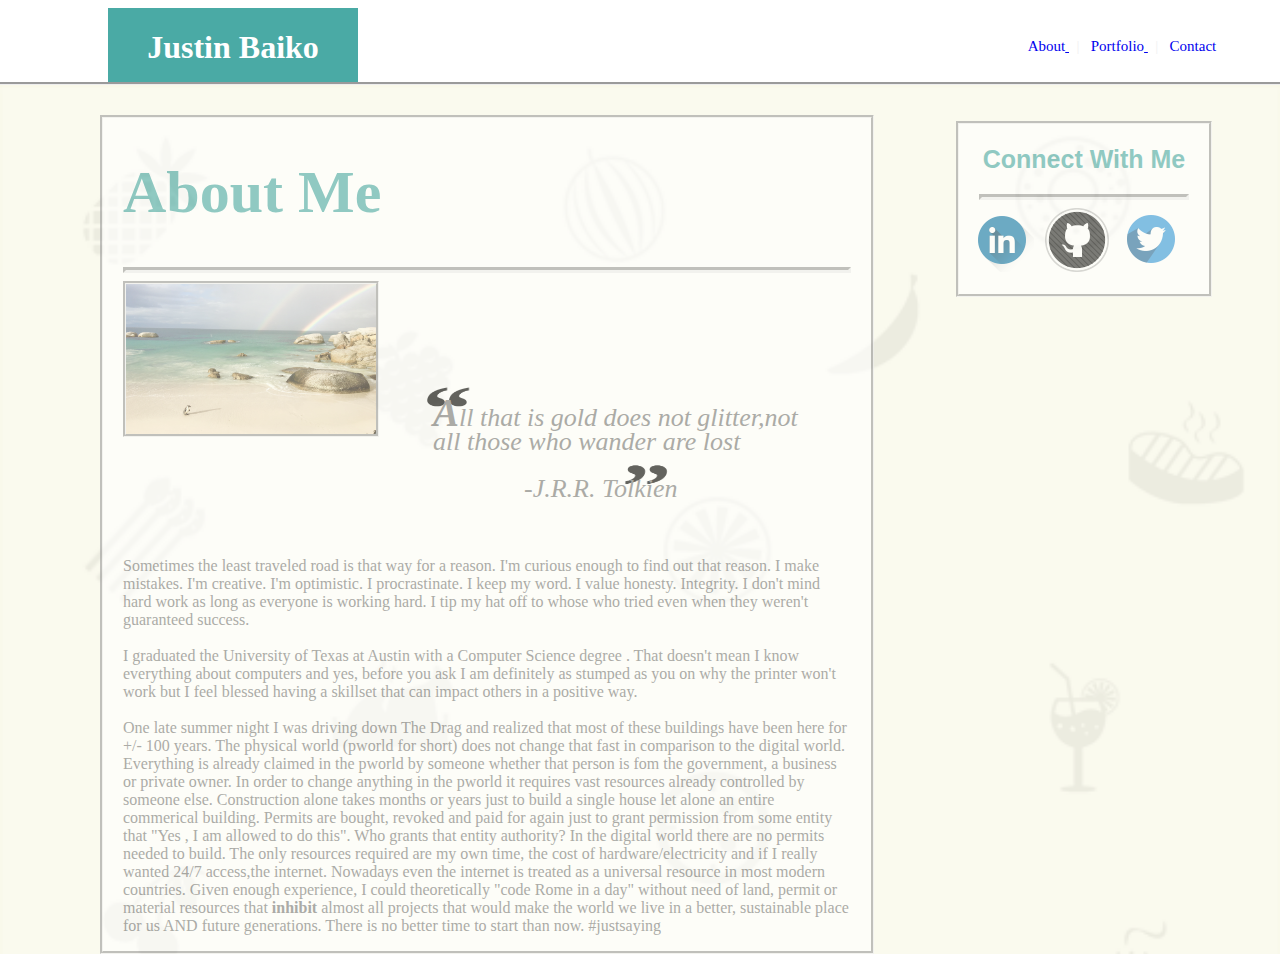
==== index.html @ 516f682b "updated div" ====
<!DOCTYPE html>
<html>
<head>
	<title>Justin Baiko's Portfolio</title>
	<link rel="stylesheet" href="http://www.w3schools.com/lib/w3.css">
	<style>
        
		.header{
			float: left;
			background-color: #4aaaa5;
			color: #ffffff;
			font-family: 'Georgia', Times, Times New Roman, serif;
			width: 250px;
			position: relative;
			text-align: center;
			left: 100px;
			overflow: auto;
		}
        
		div.nav{
			float: right;
			background-color: #ffffff;
			color: #cccccc;
			font-family: 'Georgia', Times, Times New Roman, serif;
			position: static;
			text-align: center;
			font-size: 15px;
			width: 300px;
			margin-top: 30px;
			overflow: auto;
		}
        
        .nav:hover{
            background-color: #4aaaa5;
            color: white;
        }
        
		div.bg {
			position: absolute;
			margin-top: 74px;
			left: 0px;
			width: auto;
			height: auto;
			background-image: url("/assets/images/restaurant_icons.png");
    		border-top-style: groove; 
    		-webkit-background-size: cover;
    		-moz-background-size: cover;
    		-o-background-size: cover;
    		background-size: cover;
		}
        
		.bg-section {
			background-color: white;
			border: groove;
			width: 60%;
			height: auto;
			margin-top: 30px;
            margin-left: 100px;
            opacity: 0.6;
            
		}
        
        .dark-text {
            margin-left: 20px;
            font-size: 60px;
            color: #4aaaa5;
            opacity: 1;
        }
        
        .fixed-line {
            margin-left: 20px;
            margin-right: 20px;
            margin-top: 1px;
            border: inset;
            color: gainsboro;
        }
        
        .penguin {
            height: 150px;
            width: 250px;
            margin-left: 20px;
            float: left;
            border: groove;
            margin-right: 20px;
        }
        
        .aside {
            background-color: white;
            border: groove;
            float: left;
            opacity: 0.6;
            width: 250px;
            height: 170px;
            margin-top: 33px;
            margin-left: 75%;
            
        }
        
        .aside-title {
            font-family: 'Arial', 'Helvetica Neue', Helvetica, sans-serif;
            font-size:25px;
            text-align: center;
            color: #4aaaa5;
        }
        
        .aside-pic {
            margin-left: 11px;
            float:left;
        }
        
        .pquote {
			float: left;
			width: 400px;
			background: url(/assets/images/quote.png) top left no-repeat;
            background-size: 270px 120px; 
            background-position: 18px 40px;
			color: #777777;
			font-size: 26px;
			line-height: 0.9;
			font-style: italic;
			padding: 30px;
            margin-top: 50px;
            
		}
        
        
		blockquote {
			margin: 4px;
		}
        
		.pquote p:first-letter {
			font-size: 39px;
			font-weight: bold;
		}
    
	</style>
    
</head>


<body>
    
    
    <!--Top Menu Bar -->
	<section>
        
        <header>
            <div class="header">
                <h1>Justin Baiko</h1>
            </div>

            
            <!-- Right part of top menu bar. Need to fix the span spacing -->
            <div class="nav">
                <a href="index.html">
                    <div style="display:inline-block">About</div>
                </a>
                <span style="color:#f1f1f1">&nbsp;&nbsp;|&nbsp;&nbsp;</span>
                <a href="portfolio.html">
                <div style="display:inline-block">Portfolio</div>
                </a>
                <span style="color:#f1f1f1">&nbsp;&nbsp;|&nbsp;&nbsp;</span>
                <a href="contact.html">
                    <div style="display:inline-block">Contact</div>
                </a>
            </div>
        </header>
        
	</section>
	
    
    <!-- Background -->
    <section>
        <div class="bg">
            <!-- Background Left Section -->
            <div class="bg-section">
                
                <h1 class="dark-text">
                    About Me
                </h1>
                
                
                <hr class="fixed-line">
                
                <img class="penguin" src="assets/images/penguin.jpg" alt="penguin">
                
                    <article>
                        
                        <aside class="pquote">
			                 <blockquote>
				            <p>
                                All that is gold does not glitter,not all those who wander are lost <br><br>&nbsp;&nbsp;&nbsp;&nbsp;&nbsp;&nbsp;&nbsp;&nbsp;&nbsp;&nbsp;&nbsp;&nbsp;&nbsp;&nbsp;-J.R.R. Tolkien
                            </p>
                                
			                 </blockquote>
		                  </aside>
                        
                        <p style="margin-left: 20px; margin-right: 20px; color:#777777;">Sometimes the least traveled road is that way for a reason. I'm curious enough to find out that reason. I make mistakes. I'm creative. I'm optimistic. I procrastinate. I keep my word. I value honesty. Integrity. I don't mind hard work as long as everyone is working hard.  I tip my hat off to whose who tried even when they weren't guaranteed success. <br><br>I graduated the University of Texas at Austin with a Computer Science degree . That doesn't mean I know everything about computers and yes, before you ask I am definitely as stumped as you on why the printer won't work but I feel blessed having a skillset that can impact others in a positive way. <br><br> One late summer night I was driving down The Drag and realized that most of these buildings have been here for +/- 100 years. The physical world (pworld for short) does not change that fast in comparison to the digital world. Everything is already claimed in the pworld by someone whether that person is fom the government, a business or private owner. In order to change anything in the pworld it requires vast resources already controlled by someone else. Construction alone takes months or years just to build a single house let alone an entire commerical building. Permits are bought, revoked and paid for again just to grant permission from some entity that "Yes , I am allowed to do this". Who grants that entity authority? In the digital world there are no permits needed to build. The only resources required are my own time, the cost of hardware/electricity and if I really wanted 24/7 access,the internet. Nowadays even the internet is treated as a universal resource in most modern countries. Given enough experience, I could theoretically "code Rome in a day" without need of land, permit or material resources that <strong>inhibit</strong> almost all projects that would make the world we live in a better, sustainable place for us AND future generations. There is no better time to start than now. #justsaying </p>
        
        
                    </article>
                
                
            </div>
            
            
        </div>
    </section>
    
    <!-- Connect With Me -->
    <section>
            <div class="aside">
                
                <h2 class="aside-title">
                    Connect With Me
                </h2>
                
                <hr class="fixed-line">
                
                <a href="https://www.linkedin.com/in/justin-baiko-33a14a1b?trk=nav_responsive_tab_profile">
                    <img class="aside-pic" src="assets/images/linkedin.png" alt="linkedin">
                </a>
                <a href="https://www.github.com/yaboybakes">
                    <img class="aside-pic" style="margin-right:8px" src="assets/images/github.png" alt="github">
                </a>
                <a href="https://www.twitter.com/higherconcious">
                    <img style="margin-top: 7px; margin-left: 10px" class="aside-pic" src="assets/images/twitter.png" alt="twitter">
                </a>
                
                
            </div>
    </section>
    
    
        
    
    
	
		
			
    

		
	
	

</body>
</html>
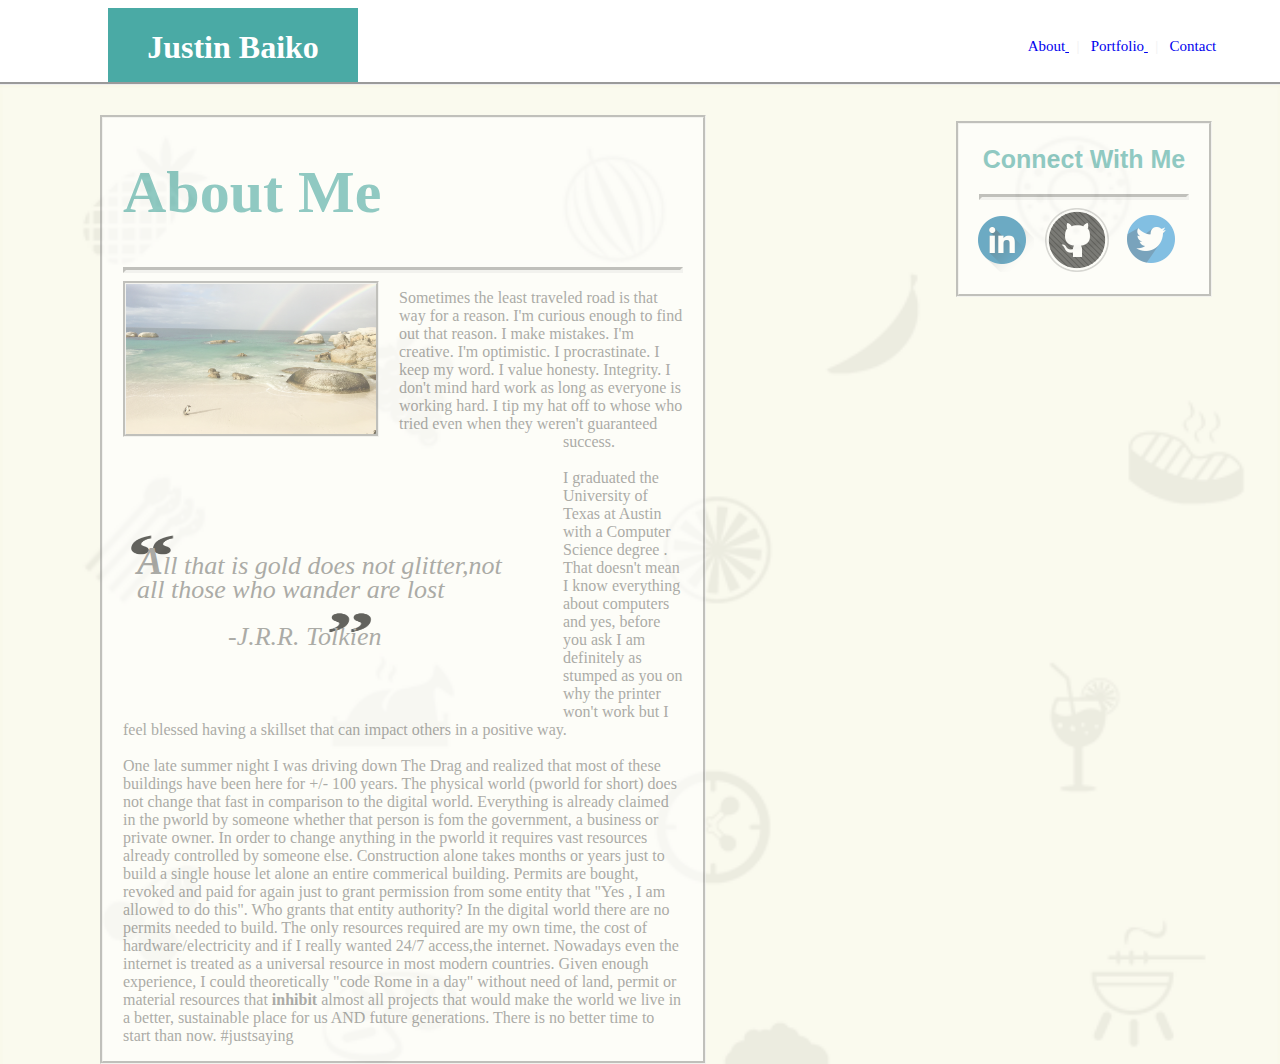
==== commit dae428f5: "homepage done" ====
--- a/index.html
+++ b/index.html
@@ -39,7 +39,7 @@
 			position: absolute;
 			margin-top: 74px;
 			left: 0px;
-			width: auto;
+			width: 100%;
 			height: auto;
 			background-image: url("/assets/images/restaurant_icons.png");
     		border-top-style: groove; 
@@ -52,7 +52,7 @@
 		.bg-section {
 			background-color: white;
 			border: groove;
-			width: 60%;
+			width: 600px;
 			height: auto;
 			margin-top: 30px;
             margin-left: 100px;
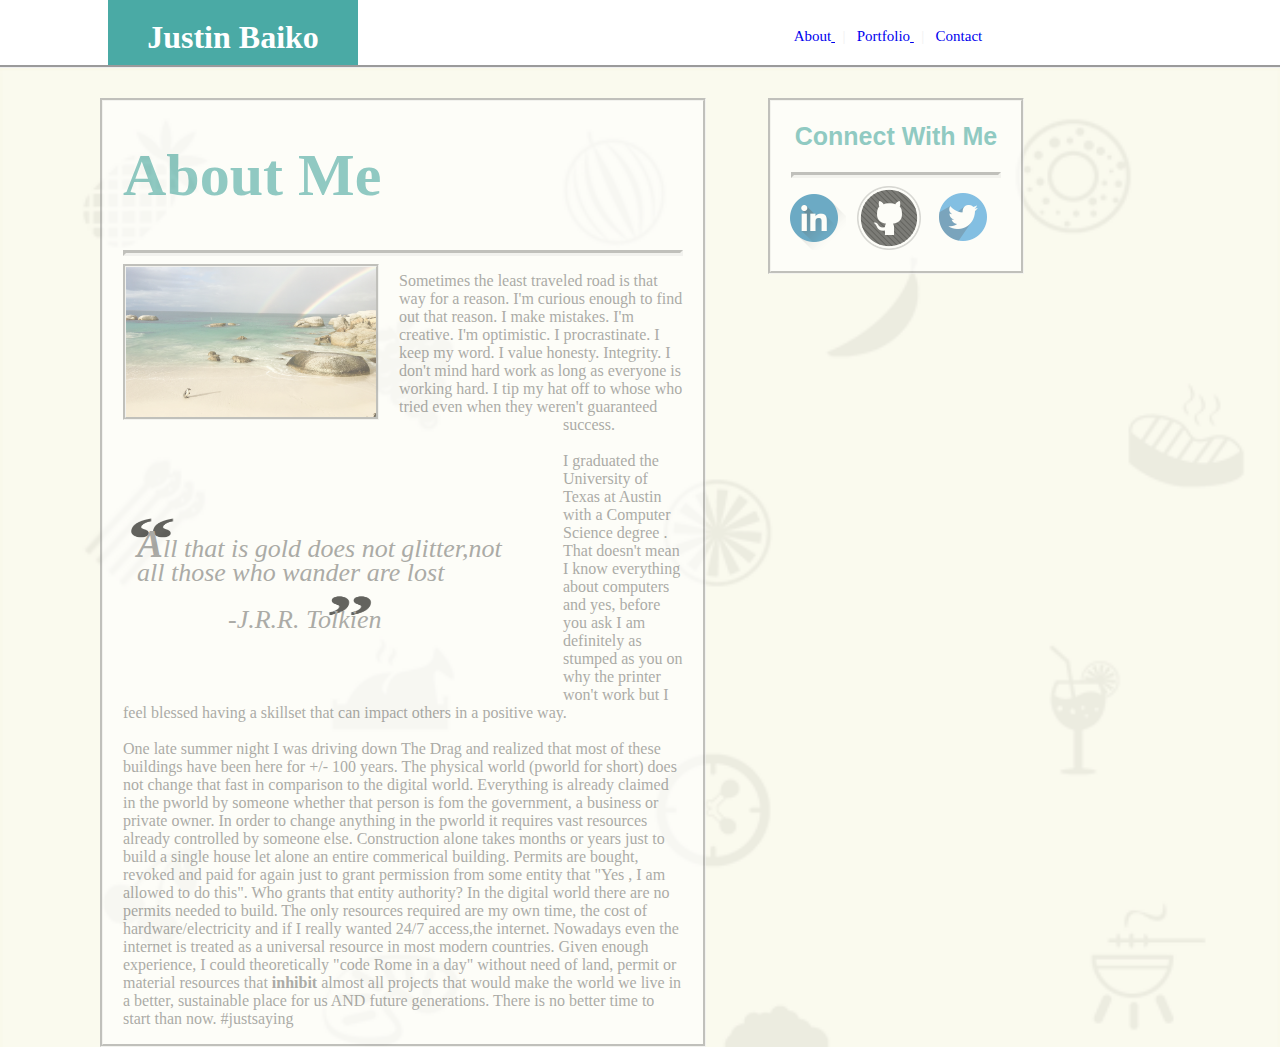
==== commit b53516fe: "updated" ====
--- a/index.html
+++ b/index.html
@@ -1,146 +1,16 @@
 <!DOCTYPE html>
 <html>
 <head>
+    
+    
 	<title>Justin Baiko's Portfolio</title>
-	<link rel="stylesheet" href="http://www.w3schools.com/lib/w3.css">
-	<style>
-        
-		.header{
-			float: left;
-			background-color: #4aaaa5;
-			color: #ffffff;
-			font-family: 'Georgia', Times, Times New Roman, serif;
-			width: 250px;
-			position: relative;
-			text-align: center;
-			left: 100px;
-			overflow: auto;
-		}
-        
-		div.nav{
-			float: right;
-			background-color: #ffffff;
-			color: #cccccc;
-			font-family: 'Georgia', Times, Times New Roman, serif;
-			position: static;
-			text-align: center;
-			font-size: 15px;
-			width: 300px;
-			margin-top: 30px;
-			overflow: auto;
-		}
-        
-        .nav:hover{
-            background-color: #4aaaa5;
-            color: white;
-        }
-        
-		div.bg {
-			position: absolute;
-			margin-top: 74px;
-			left: 0px;
-			width: 100%;
-			height: auto;
-			background-image: url("/assets/images/restaurant_icons.png");
-    		border-top-style: groove; 
-    		-webkit-background-size: cover;
-    		-moz-background-size: cover;
-    		-o-background-size: cover;
-    		background-size: cover;
-		}
-        
-		.bg-section {
-			background-color: white;
-			border: groove;
-			width: 600px;
-			height: auto;
-			margin-top: 30px;
-            margin-left: 100px;
-            opacity: 0.6;
-            
-		}
-        
-        .dark-text {
-            margin-left: 20px;
-            font-size: 60px;
-            color: #4aaaa5;
-            opacity: 1;
-        }
-        
-        .fixed-line {
-            margin-left: 20px;
-            margin-right: 20px;
-            margin-top: 1px;
-            border: inset;
-            color: gainsboro;
-        }
-        
-        .penguin {
-            height: 150px;
-            width: 250px;
-            margin-left: 20px;
-            float: left;
-            border: groove;
-            margin-right: 20px;
-        }
-        
-        .aside {
-            background-color: white;
-            border: groove;
-            float: left;
-            opacity: 0.6;
-            width: 250px;
-            height: 170px;
-            margin-top: 33px;
-            margin-left: 75%;
-            
-        }
-        
-        .aside-title {
-            font-family: 'Arial', 'Helvetica Neue', Helvetica, sans-serif;
-            font-size:25px;
-            text-align: center;
-            color: #4aaaa5;
-        }
-        
-        .aside-pic {
-            margin-left: 11px;
-            float:left;
-        }
-        
-        .pquote {
-			float: left;
-			width: 400px;
-			background: url(/assets/images/quote.png) top left no-repeat;
-            background-size: 270px 120px; 
-            background-position: 18px 40px;
-			color: #777777;
-			font-size: 26px;
-			line-height: 0.9;
-			font-style: italic;
-			padding: 30px;
-            margin-top: 50px;
-            
-		}
-        
-        
-		blockquote {
-			margin: 4px;
-		}
-        
-		.pquote p:first-letter {
-			font-size: 39px;
-			font-weight: bold;
-		}
-    
-	</style>
-    
+	<link rel="stylesheet" href="assets/css/style.css">
 </head>
-
+ 
 
 <body>
     
-    
+    <div>
     <!--Top Menu Bar -->
 	<section>
         
@@ -150,18 +20,18 @@
             </div>
 
             
-            <!-- Right part of top menu bar. Need to fix the span spacing -->
+            <!-- Navigation bar.-->
             <div class="nav">
                 <a href="index.html">
-                    <div style="display:inline-block">About</div>
+                    <div title="About" style="display:inline-block">About</div>
                 </a>
                 <span style="color:#f1f1f1">&nbsp;&nbsp;|&nbsp;&nbsp;</span>
                 <a href="portfolio.html">
-                <div style="display:inline-block">Portfolio</div>
+                <div title="Portfolio" style="display:inline-block">Portfolio</div>
                 </a>
                 <span style="color:#f1f1f1">&nbsp;&nbsp;|&nbsp;&nbsp;</span>
                 <a href="contact.html">
-                    <div style="display:inline-block">Contact</div>
+                    <div title="Contact" style="display:inline-block">Contact</div>
                 </a>
             </div>
         </header>
@@ -182,7 +52,9 @@
                 
                 <hr class="fixed-line">
                 
-                <img class="penguin" src="assets/images/penguin.jpg" alt="penguin">
+                <a href="assets/images/penguin.jpg">
+                    <img title="penguin at the beach" class="penguin" src="assets/images/penguin.jpg" alt="penguin">
+                </a>
                 
                     <article>
                         
@@ -218,18 +90,19 @@
                 <hr class="fixed-line">
                 
                 <a href="https://www.linkedin.com/in/justin-baiko-33a14a1b?trk=nav_responsive_tab_profile">
-                    <img class="aside-pic" src="assets/images/linkedin.png" alt="linkedin">
+                    <img title="linkedin" class="aside-pic" src="assets/images/linkedin.png" alt="linkedin">
                 </a>
                 <a href="https://www.github.com/yaboybakes">
-                    <img class="aside-pic" style="margin-right:8px" src="assets/images/github.png" alt="github">
+                    <img title="github" class="aside-pic" style="margin-right:8px" src="assets/images/github.png" alt="github">
                 </a>
                 <a href="https://www.twitter.com/higherconcious">
-                    <img style="margin-top: 7px; margin-left: 10px" class="aside-pic" src="assets/images/twitter.png" alt="twitter">
+                    <img title="twitter" style="margin-top: 7px; margin-left: 10px" class="aside-pic" src="assets/images/twitter.png" alt="twitter">
                 </a>
                 
                 
             </div>
     </section>
+    </div>
     
     
         
--- a/assets/css/style.css
+++ b/assets/css/style.css
@@ -0,0 +1,131 @@
+.header{
+			float: left;
+			background-color: #4aaaa5;
+			color: #ffffff;
+			font-family: 'Georgia', Times, Times New Roman, serif;
+			width: 250px;
+			position: relative;
+			text-align: center;
+			left: 100px;
+            margin-top: -10px;
+            
+		}
+        
+		div.nav{
+			float: left;
+			background-color: #ffffff;
+			color: #cccccc;
+			font-family: 'Georgia', Times, Times New Roman, serif;
+			position: fixed;
+			text-align: center;
+			font-size: 15px;
+			width: 300px;
+			margin-top: 20px;
+            margin-left: 730px;
+            
+		}
+        
+        .nav:hover{
+            background-color: #4aaaa5;
+            color: white;
+        }
+        
+		div.bg {
+			position: absolute;
+			margin-top: 57px;
+			left: 0px;
+			width: 100%;
+			height: auto;
+			background-image: url("/assets/images/restaurant_icons.png");
+    		border-top-style: groove; 
+    		-webkit-background-size: cover;
+    		-moz-background-size: cover;
+    		-o-background-size: cover;
+    		background-size: cover;
+		}
+        
+		.bg-section {
+			background-color: white;
+			border: groove;
+			width: 600px;
+			height: auto;
+			margin-top: 30px;
+            margin-left: 100px;
+            opacity: 0.6;
+            
+		}
+        
+        .dark-text {
+            margin-left: 20px;
+            font-size: 60px;
+            color: #4aaaa5;
+            opacity: 1;
+        }
+        
+        .fixed-line {
+            margin-left: 20px;
+            margin-right: 20px;
+            margin-top: 1px;
+            border: inset;
+            color: gainsboro;
+        }
+        
+        .penguin {
+            height: 150px;
+            width: 250px;
+            margin-left: 20px;
+            float: left;
+            border: groove;
+            margin-right: 20px;
+        }
+        
+        .aside {
+            background-color: white;
+            border: groove;
+            float: left;
+            opacity: 0.6;
+            width: 250px;
+            height: 170px;
+            margin-top: 90px;
+            margin-left: 760px;
+            position: fixed;
+           
+            
+        }
+        
+        .aside-title {
+            font-family: 'Arial', 'Helvetica Neue', Helvetica, sans-serif;
+            font-size:25px;
+            text-align: center;
+            color: #4aaaa5;
+        }
+        
+        .aside-pic {
+            margin-left: 11px;
+            float:left;
+        }
+        
+        .pquote {
+			float: left;
+			width: 400px;
+			background: url(/assets/images/quote.png) top left no-repeat;
+            background-size: 270px 120px; 
+            background-position: 18px 40px;
+			color: #777777;
+			font-size: 26px;
+			line-height: 0.9;
+			font-style: italic;
+			padding: 30px;
+            margin-top: 50px;
+            
+		}
+        
+        
+		blockquote {
+			margin: 4px;
+		}
+        
+		.pquote p:first-letter {
+			font-size: 39px;
+			font-weight: bold;
+		}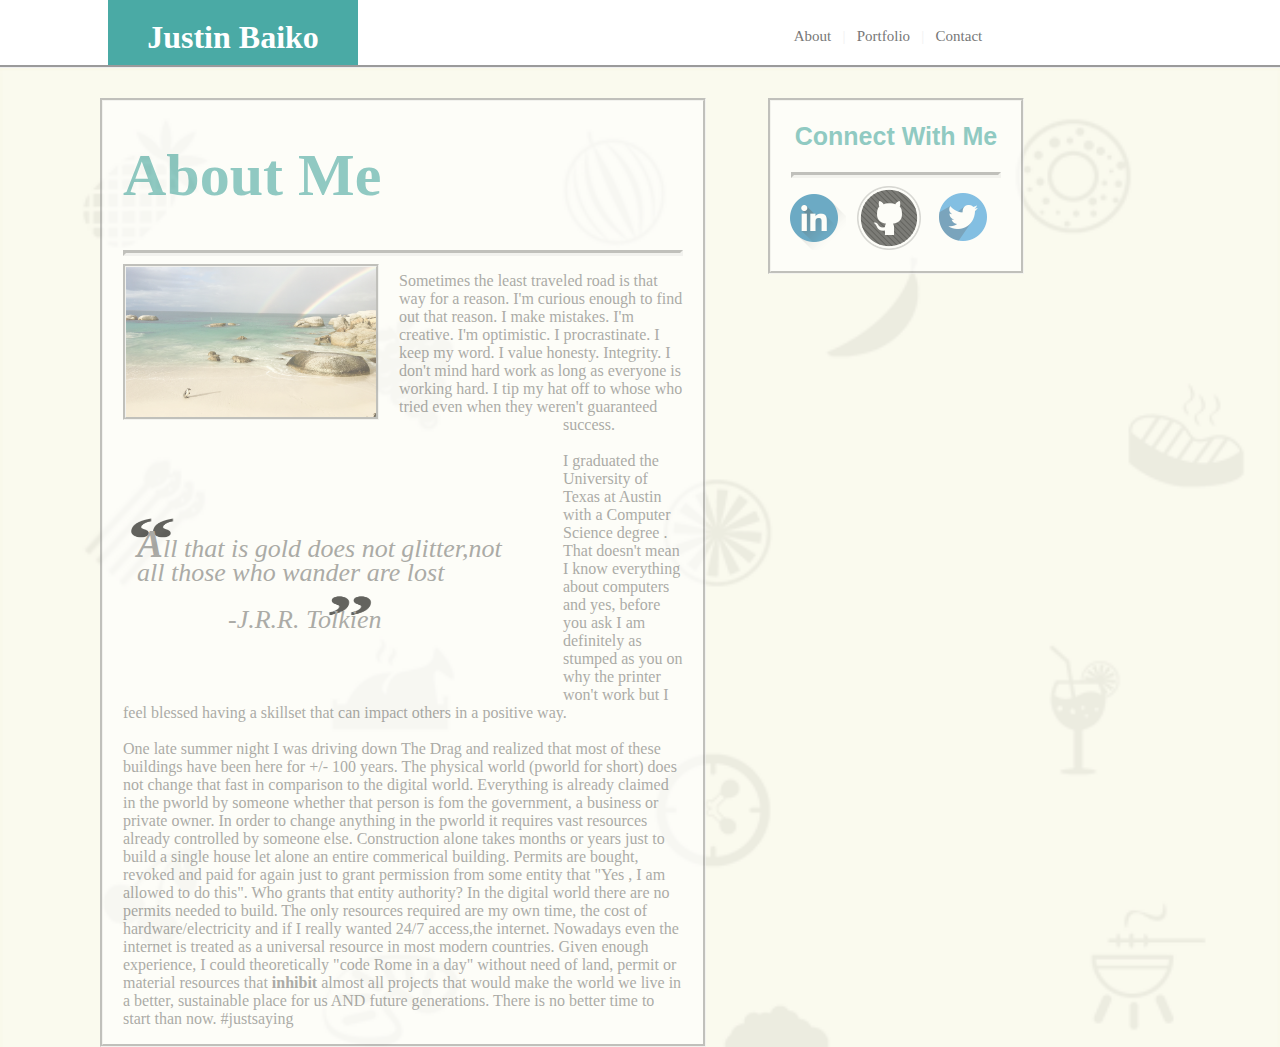
==== commit 7ba6ee99: "main done minus footer" ====
--- a/index.html
+++ b/index.html
@@ -22,15 +22,15 @@
             
             <!-- Navigation bar.-->
             <div class="nav">
-                <a href="index.html">
+                <a class="nav-text" href="index.html">
                     <div title="About" style="display:inline-block">About</div>
                 </a>
                 <span style="color:#f1f1f1">&nbsp;&nbsp;|&nbsp;&nbsp;</span>
-                <a href="portfolio.html">
+                <a class="nav-text" href="portfolio.html">
                 <div title="Portfolio" style="display:inline-block">Portfolio</div>
                 </a>
                 <span style="color:#f1f1f1">&nbsp;&nbsp;|&nbsp;&nbsp;</span>
-                <a href="contact.html">
+                <a class="nav-text" href="contact.html">
                     <div title="Contact" style="display:inline-block">Contact</div>
                 </a>
             </div>
@@ -52,9 +52,9 @@
                 
                 <hr class="fixed-line">
                 
-                <a href="assets/images/penguin.jpg">
-                    <img title="penguin at the beach" class="penguin" src="assets/images/penguin.jpg" alt="penguin">
-                </a>
+                
+                <img title="penguin at the beach" class="penguin" src="assets/images/penguin.jpg" alt="penguin">
+                
                 
                     <article>
                         
@@ -67,7 +67,7 @@
 			                 </blockquote>
 		                  </aside>
                         
-                        <p style="margin-left: 20px; margin-right: 20px; color:#777777;">Sometimes the least traveled road is that way for a reason. I'm curious enough to find out that reason. I make mistakes. I'm creative. I'm optimistic. I procrastinate. I keep my word. I value honesty. Integrity. I don't mind hard work as long as everyone is working hard.  I tip my hat off to whose who tried even when they weren't guaranteed success. <br><br>I graduated the University of Texas at Austin with a Computer Science degree . That doesn't mean I know everything about computers and yes, before you ask I am definitely as stumped as you on why the printer won't work but I feel blessed having a skillset that can impact others in a positive way. <br><br> One late summer night I was driving down The Drag and realized that most of these buildings have been here for +/- 100 years. The physical world (pworld for short) does not change that fast in comparison to the digital world. Everything is already claimed in the pworld by someone whether that person is fom the government, a business or private owner. In order to change anything in the pworld it requires vast resources already controlled by someone else. Construction alone takes months or years just to build a single house let alone an entire commerical building. Permits are bought, revoked and paid for again just to grant permission from some entity that "Yes , I am allowed to do this". Who grants that entity authority? In the digital world there are no permits needed to build. The only resources required are my own time, the cost of hardware/electricity and if I really wanted 24/7 access,the internet. Nowadays even the internet is treated as a universal resource in most modern countries. Given enough experience, I could theoretically "code Rome in a day" without need of land, permit or material resources that <strong>inhibit</strong> almost all projects that would make the world we live in a better, sustainable place for us AND future generations. There is no better time to start than now. #justsaying </p>
+                        <p style="margin-left: 20px; margin-right: 20px; color:#777777;position:relative;">Sometimes the least traveled road is that way for a reason. I'm curious enough to find out that reason. I make mistakes. I'm creative. I'm optimistic. I procrastinate. I keep my word. I value honesty. Integrity. I don't mind hard work as long as everyone is working hard.  I tip my hat off to whose who tried even when they weren't guaranteed success. <br><br>I graduated the University of Texas at Austin with a Computer Science degree . That doesn't mean I know everything about computers and yes, before you ask I am definitely as stumped as you on why the printer won't work but I feel blessed having a skillset that can impact others in a positive way. <br><br> One late summer night I was driving down The Drag and realized that most of these buildings have been here for +/- 100 years. The physical world (pworld for short) does not change that fast in comparison to the digital world. Everything is already claimed in the pworld by someone whether that person is fom the government, a business or private owner. In order to change anything in the pworld it requires vast resources already controlled by someone else. Construction alone takes months or years just to build a single house let alone an entire commerical building. Permits are bought, revoked and paid for again just to grant permission from some entity that "Yes , I am allowed to do this". Who grants that entity authority? In the digital world there are no permits needed to build. The only resources required are my own time, the cost of hardware/electricity and if I really wanted 24/7 access,the internet. Nowadays even the internet is treated as a universal resource in most modern countries. Given enough experience, I could theoretically "code Rome in a day" without need of land, permit or material resources that <strong>inhibit</strong> almost all projects that would make the world we live in a better, sustainable place for us AND future generations. There is no better time to start than now. #justsaying </p>
         
         
                     </article>
--- a/assets/css/style.css
+++ b/assets/css/style.css
@@ -22,13 +22,7 @@
 			width: 300px;
 			margin-top: 20px;
             margin-left: 730px;
-            
 		}
-        
-        .nav:hover{
-            background-color: #4aaaa5;
-            color: white;
-        }
         
 		div.bg {
 			position: absolute;
@@ -89,9 +83,35 @@
             margin-top: 90px;
             margin-left: 760px;
             position: fixed;
-           
-            
         }
+        /*
+        .penguin:hover {
+            position:relative;
+            top:-25px;
+            left:-35px;
+            width:500px;
+            height:auto;
+            display:block;
+            z-index:999;
+        }
+        */
+          
+        .nav-text:link, .nav-text:visited {
+            background-color: white;
+            color: #777777;
+            padding: 5px px;
+            text-align: center;
+            text-decoration: none;
+            display: inline-block;
+        }
+
+
+        .nav-text:hover, .nav-text:active {
+            background-color: #4aaaa5;
+            color: white;
+            border-radius: 30%;
+        }
+        
         
         .aside-title {
             font-family: 'Arial', 'Helvetica Neue', Helvetica, sans-serif;
@@ -117,9 +137,7 @@
 			font-style: italic;
 			padding: 30px;
             margin-top: 50px;
-            
 		}
-        
         
 		blockquote {
 			margin: 4px;
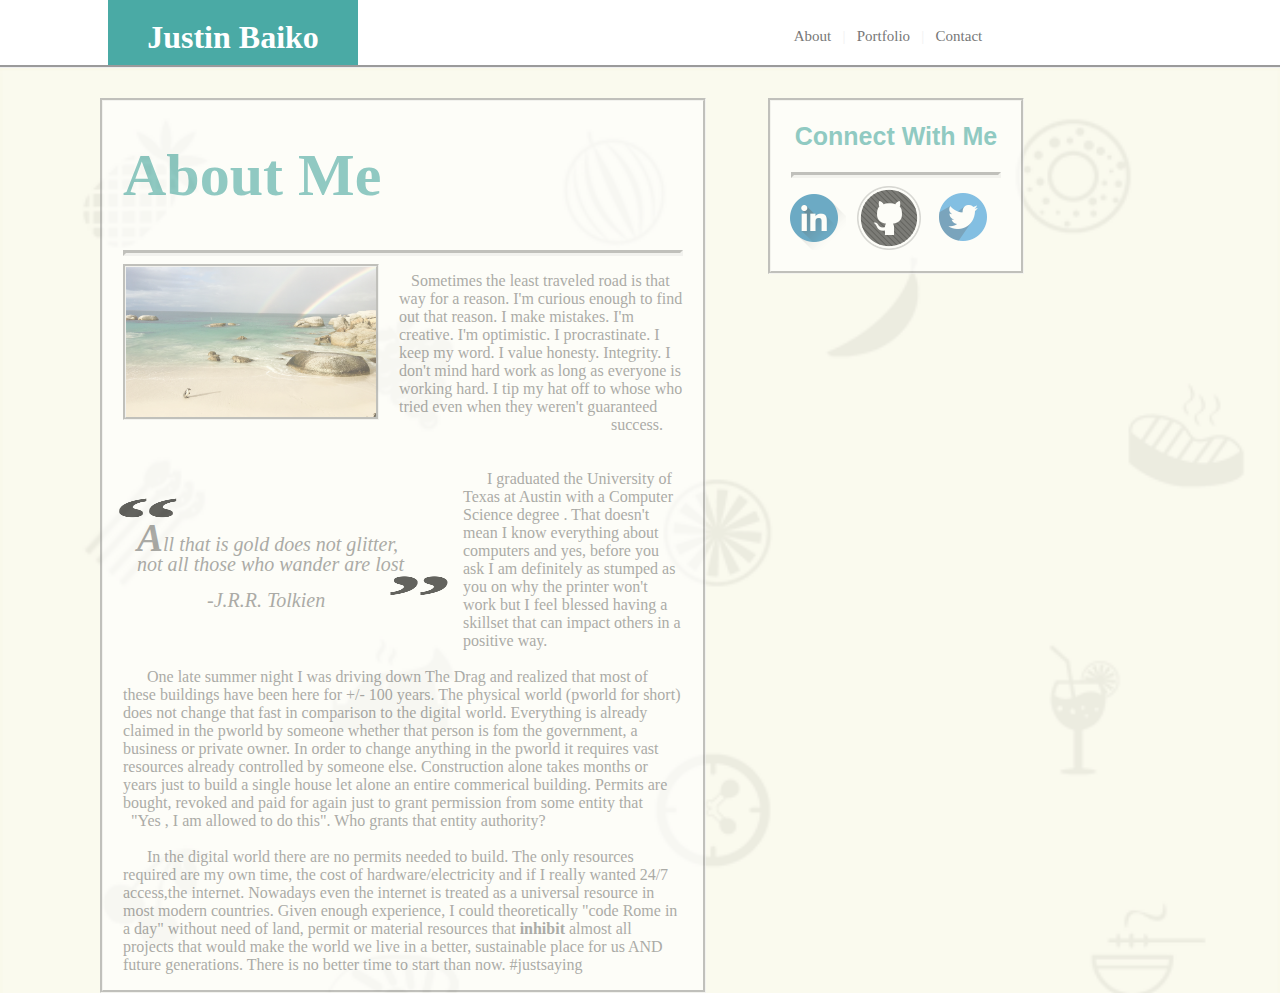
==== commit 013d7683: "added contact form" ====
--- a/index.html
+++ b/index.html
@@ -60,14 +60,14 @@
                         
                         <aside class="pquote">
 			                 <blockquote>
-				            <p>
-                                All that is gold does not glitter,not all those who wander are lost <br><br>&nbsp;&nbsp;&nbsp;&nbsp;&nbsp;&nbsp;&nbsp;&nbsp;&nbsp;&nbsp;&nbsp;&nbsp;&nbsp;&nbsp;-J.R.R. Tolkien
+				            <p style="font-size:20px;">
+                                All that is gold does not glitter,<br>not all those who wander are lost <br><br>&nbsp;&nbsp;&nbsp;&nbsp;&nbsp;&nbsp;&nbsp;&nbsp;&nbsp;&nbsp;&nbsp;&nbsp;&nbsp;&nbsp;-J.R.R. Tolkien
                             </p>
                                 
 			                 </blockquote>
 		                  </aside>
                         
-                        <p style="margin-left: 20px; margin-right: 20px; color:#777777;position:relative;">Sometimes the least traveled road is that way for a reason. I'm curious enough to find out that reason. I make mistakes. I'm creative. I'm optimistic. I procrastinate. I keep my word. I value honesty. Integrity. I don't mind hard work as long as everyone is working hard.  I tip my hat off to whose who tried even when they weren't guaranteed success. <br><br>I graduated the University of Texas at Austin with a Computer Science degree . That doesn't mean I know everything about computers and yes, before you ask I am definitely as stumped as you on why the printer won't work but I feel blessed having a skillset that can impact others in a positive way. <br><br> One late summer night I was driving down The Drag and realized that most of these buildings have been here for +/- 100 years. The physical world (pworld for short) does not change that fast in comparison to the digital world. Everything is already claimed in the pworld by someone whether that person is fom the government, a business or private owner. In order to change anything in the pworld it requires vast resources already controlled by someone else. Construction alone takes months or years just to build a single house let alone an entire commerical building. Permits are bought, revoked and paid for again just to grant permission from some entity that "Yes , I am allowed to do this". Who grants that entity authority? In the digital world there are no permits needed to build. The only resources required are my own time, the cost of hardware/electricity and if I really wanted 24/7 access,the internet. Nowadays even the internet is treated as a universal resource in most modern countries. Given enough experience, I could theoretically "code Rome in a day" without need of land, permit or material resources that <strong>inhibit</strong> almost all projects that would make the world we live in a better, sustainable place for us AND future generations. There is no better time to start than now. #justsaying </p>
+                        <p style="margin-left: 20px; margin-right: 20px; color:#777777;position:relative;">&nbsp;&nbsp;&nbsp;Sometimes the least traveled road is that way for a reason. I'm curious enough to find out that reason. I make mistakes. I'm creative. I'm optimistic. I procrastinate. I keep my word. I value honesty. Integrity. I don't mind hard work as long as everyone is working hard.  I tip my hat off to whose who tried even when they weren't guaranteed &nbsp;&nbsp;&nbsp;&nbsp;&nbsp;&nbsp;&nbsp;&nbsp;&nbsp;&nbsp;&nbsp;&nbsp;&nbsp;&nbsp;&nbsp;&nbsp;&nbsp;&nbsp;&nbsp;&nbsp;&nbsp;&nbsp;&nbsp;&nbsp;&nbsp;&nbsp;&nbsp;&nbsp;&nbsp;&nbsp;&nbsp;&nbsp;&nbsp;&nbsp;&nbsp;&nbsp;&nbsp;success. <br><br><br>&nbsp;&nbsp;&nbsp;&nbsp;&nbsp;&nbsp;I graduated the University of Texas at Austin with a Computer Science degree . That doesn't mean I know everything about computers and yes, before you ask I am definitely as stumped as you on why the printer won't work but I feel blessed having a skillset that can impact others in a positive way. <br><br> &nbsp;&nbsp;&nbsp;&nbsp;&nbsp;&nbsp;One late summer night I was driving down The Drag and realized that most of these buildings have been here for +/- 100 years. The physical world (pworld for short) does not change that fast in comparison to the digital world. Everything is already claimed in the pworld by someone whether that person is fom the government, a business or private owner. In order to change anything in the pworld it requires vast resources already controlled by someone else. Construction alone takes months or years just to build a single house let alone an entire commerical building. Permits are bought, revoked and paid for again just to grant permission from some entity that &nbsp;&nbsp;"Yes , I am allowed to do this". Who grants that entity authority? <br><br>&nbsp;&nbsp;&nbsp;&nbsp;&nbsp;&nbsp;In the digital world there are no permits needed to build. The only resources required are my own time, the cost of hardware/electricity and if I really wanted 24/7 access,the internet. Nowadays even the internet is treated as a universal resource in most modern countries. Given enough experience, I could theoretically "code Rome in a day" without need of land, permit or material resources that <strong>inhibit</strong> almost all projects that would make the world we live in a better, sustainable place for us AND future generations. There is no better time to start than now. #justsaying </p>
         
         
                     </article>
--- a/assets/css/style.css
+++ b/assets/css/style.css
@@ -127,10 +127,10 @@
         
         .pquote {
 			float: left;
-			width: 400px;
+			width: 300px;
 			background: url(/assets/images/quote.png) top left no-repeat;
-            background-size: 270px 120px; 
-            background-position: 18px 40px;
+            background-size: 370px 120px; 
+            background-position: 2px 20px;
 			color: #777777;
 			font-size: 26px;
 			line-height: 0.9;
@@ -146,4 +146,16 @@
 		.pquote p:first-letter {
 			font-size: 39px;
 			font-weight: bold;
-		}+		}
+
+        .mytext {
+            width: 300px;
+        }
+        
+        .submit-button {
+            width: 100px;
+            height: 40px;
+            background-color: #4aaaa5;
+            color: white;
+            font-size: 20px;
+        }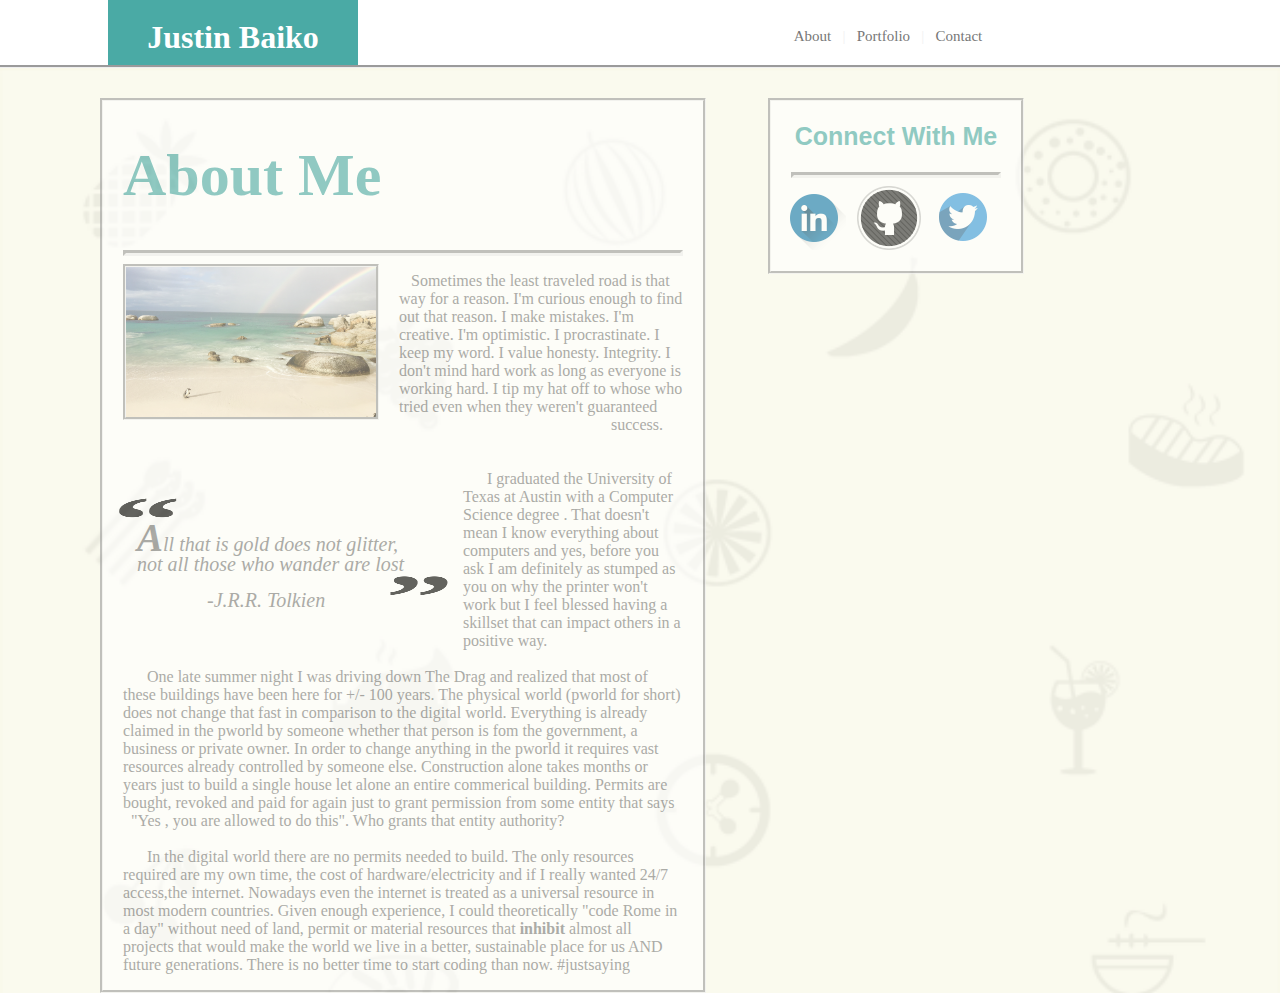
==== commit 202c26da: "portfolio v2" ====
--- a/index.html
+++ b/index.html
@@ -67,7 +67,7 @@
 			                 </blockquote>
 		                  </aside>
                         
-                        <p style="margin-left: 20px; margin-right: 20px; color:#777777;position:relative;">&nbsp;&nbsp;&nbsp;Sometimes the least traveled road is that way for a reason. I'm curious enough to find out that reason. I make mistakes. I'm creative. I'm optimistic. I procrastinate. I keep my word. I value honesty. Integrity. I don't mind hard work as long as everyone is working hard.  I tip my hat off to whose who tried even when they weren't guaranteed &nbsp;&nbsp;&nbsp;&nbsp;&nbsp;&nbsp;&nbsp;&nbsp;&nbsp;&nbsp;&nbsp;&nbsp;&nbsp;&nbsp;&nbsp;&nbsp;&nbsp;&nbsp;&nbsp;&nbsp;&nbsp;&nbsp;&nbsp;&nbsp;&nbsp;&nbsp;&nbsp;&nbsp;&nbsp;&nbsp;&nbsp;&nbsp;&nbsp;&nbsp;&nbsp;&nbsp;&nbsp;success. <br><br><br>&nbsp;&nbsp;&nbsp;&nbsp;&nbsp;&nbsp;I graduated the University of Texas at Austin with a Computer Science degree . That doesn't mean I know everything about computers and yes, before you ask I am definitely as stumped as you on why the printer won't work but I feel blessed having a skillset that can impact others in a positive way. <br><br> &nbsp;&nbsp;&nbsp;&nbsp;&nbsp;&nbsp;One late summer night I was driving down The Drag and realized that most of these buildings have been here for +/- 100 years. The physical world (pworld for short) does not change that fast in comparison to the digital world. Everything is already claimed in the pworld by someone whether that person is fom the government, a business or private owner. In order to change anything in the pworld it requires vast resources already controlled by someone else. Construction alone takes months or years just to build a single house let alone an entire commerical building. Permits are bought, revoked and paid for again just to grant permission from some entity that &nbsp;&nbsp;"Yes , I am allowed to do this". Who grants that entity authority? <br><br>&nbsp;&nbsp;&nbsp;&nbsp;&nbsp;&nbsp;In the digital world there are no permits needed to build. The only resources required are my own time, the cost of hardware/electricity and if I really wanted 24/7 access,the internet. Nowadays even the internet is treated as a universal resource in most modern countries. Given enough experience, I could theoretically "code Rome in a day" without need of land, permit or material resources that <strong>inhibit</strong> almost all projects that would make the world we live in a better, sustainable place for us AND future generations. There is no better time to start than now. #justsaying </p>
+                        <p style="margin-left: 20px; margin-right: 20px; color:#777777;position:relative;">&nbsp;&nbsp;&nbsp;Sometimes the least traveled road is that way for a reason. I'm curious enough to find out that reason. I make mistakes. I'm creative. I'm optimistic. I procrastinate. I keep my word. I value honesty. Integrity. I don't mind hard work as long as everyone is working hard.  I tip my hat off to whose who tried even when they weren't guaranteed &nbsp;&nbsp;&nbsp;&nbsp;&nbsp;&nbsp;&nbsp;&nbsp;&nbsp;&nbsp;&nbsp;&nbsp;&nbsp;&nbsp;&nbsp;&nbsp;&nbsp;&nbsp;&nbsp;&nbsp;&nbsp;&nbsp;&nbsp;&nbsp;&nbsp;&nbsp;&nbsp;&nbsp;&nbsp;&nbsp;&nbsp;&nbsp;&nbsp;&nbsp;&nbsp;&nbsp;&nbsp;success. <br><br><br>&nbsp;&nbsp;&nbsp;&nbsp;&nbsp;&nbsp;I graduated the University of Texas at Austin with a Computer Science degree . That doesn't mean I know everything about computers and yes, before you ask I am definitely as stumped as you on why the printer won't work but I feel blessed having a skillset that can impact others in a positive way. <br><br> &nbsp;&nbsp;&nbsp;&nbsp;&nbsp;&nbsp;One late summer night I was driving down The Drag and realized that most of these buildings have been here for +/- 100 years. The physical world (pworld for short) does not change that fast in comparison to the digital world. Everything is already claimed in the pworld by someone whether that person is fom the government, a business or private owner. In order to change anything in the pworld it requires vast resources already controlled by someone else. Construction alone takes months or years just to build a single house let alone an entire commerical building. Permits are bought, revoked and paid for again just to grant permission from some entity that says &nbsp;&nbsp;"Yes , you are allowed to do this". Who grants that entity authority? <br><br>&nbsp;&nbsp;&nbsp;&nbsp;&nbsp;&nbsp;In the digital world there are no permits needed to build. The only resources required are my own time, the cost of hardware/electricity and if I really wanted 24/7 access,the internet. Nowadays even the internet is treated as a universal resource in most modern countries. Given enough experience, I could theoretically "code Rome in a day" without need of land, permit or material resources that <strong>inhibit</strong> almost all projects that would make the world we live in a better, sustainable place for us AND future generations. There is no better time to start coding than now. #justsaying </p>
         
         
                     </article>
@@ -103,19 +103,7 @@
             </div>
     </section>
     </div>
-    
-    
-        
-    
-    
-	
-		
-			
-    
 
-		
-	
-	
 
 </body>
 </html>--- a/assets/css/style.css
+++ b/assets/css/style.css
@@ -84,17 +84,6 @@
             margin-left: 760px;
             position: fixed;
         }
-        /*
-        .penguin:hover {
-            position:relative;
-            top:-25px;
-            left:-35px;
-            width:500px;
-            height:auto;
-            display:block;
-            z-index:999;
-        }
-        */
           
         .nav-text:link, .nav-text:visited {
             background-color: white;
@@ -158,4 +147,51 @@
             background-color: #4aaaa5;
             color: white;
             font-size: 20px;
-        }+        }
+
+        .bg pictures{
+            float:left;
+            position:relative;
+            z-index:1;
+        }
+
+        .pictures-right{
+            float: right;
+            position:relative;
+            margin-right: 40px;
+        }
+
+        .title-wrap{
+            width: 250px;
+            height: 50px;
+            position: absolute;
+            margin-left: 40px;
+            bottom: 15px;
+            z-index: 1;
+            background-color: #4aaaa5;
+        }
+
+        .title-wrap h1{
+            color:#ffffff;
+            margin: 12px 12px;
+            text-align: center;
+            z-index:2;
+        }
+
+        .title-wrap-right{
+            width: 250px;
+            height: 50px;
+            position: absolute;
+            bottom: 15px;
+            z-index: 1;
+            margin-left:20px;
+            background-color: #4aaaa5;
+        }
+
+        .title-wrap-right h1{
+            color:#ffffff;
+            margin: 12px 12px;
+            text-align: center;
+        }
+        
+
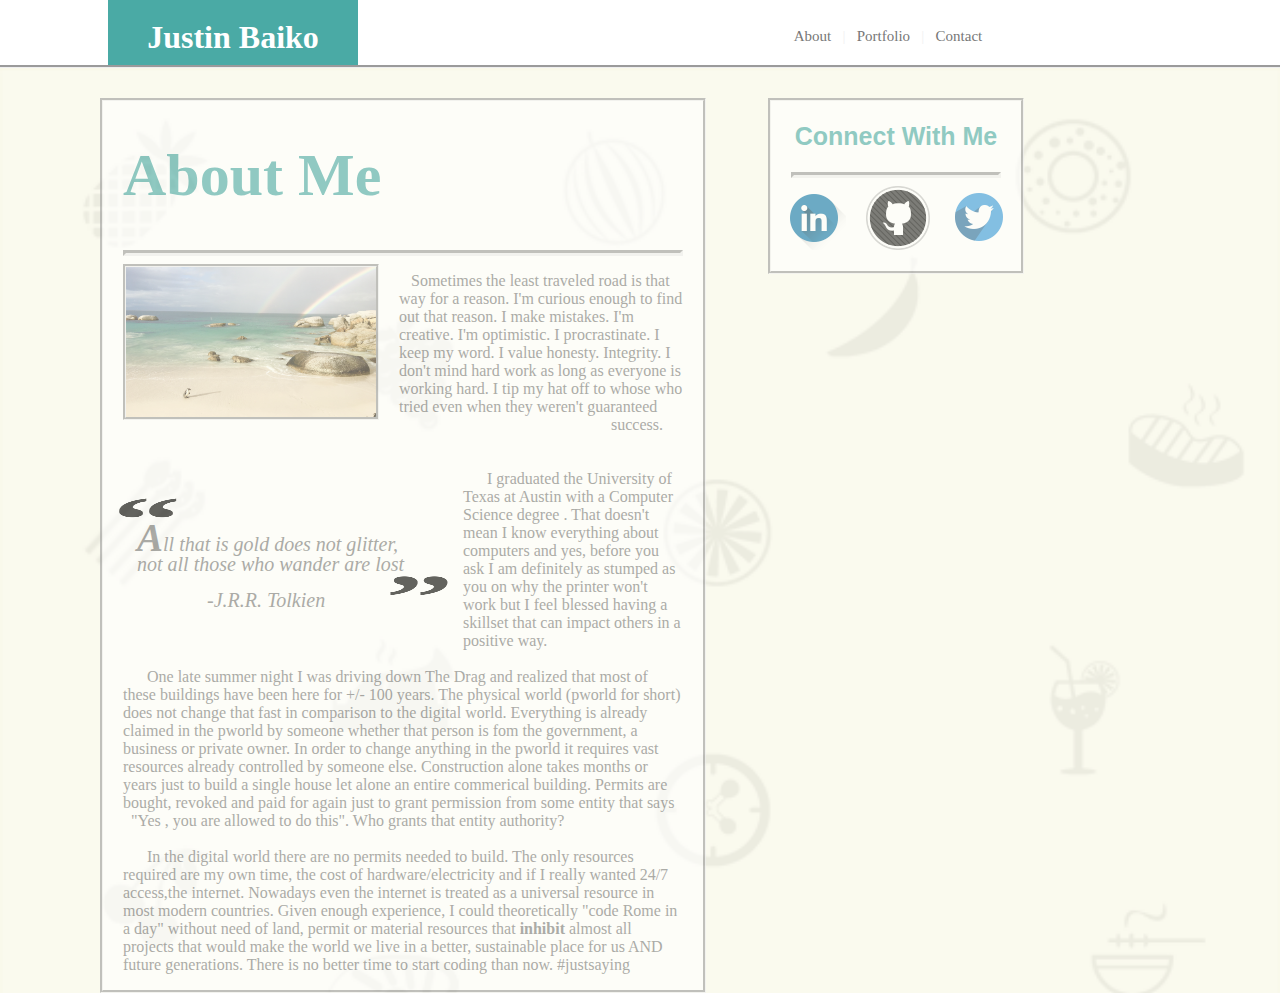
==== commit 8c6ec4ec: "contact spacing" ====
--- a/index.html
+++ b/index.html
@@ -93,10 +93,10 @@
                     <img title="linkedin" class="aside-pic" src="assets/images/linkedin.png" alt="linkedin">
                 </a>
                 <a href="https://www.github.com/yaboybakes">
-                    <img title="github" class="aside-pic" style="margin-right:8px" src="assets/images/github.png" alt="github">
+                    <img title="github" class="aside-pic" style="margin-left:20px;margin-right:2px" src="assets/images/github.png" alt="github">
                 </a>
                 <a href="https://www.twitter.com/higherconcious">
-                    <img title="twitter" style="margin-top: 7px; margin-left: 10px" class="aside-pic" src="assets/images/twitter.png" alt="twitter">
+                    <img title="twitter" style="margin-top: 7px; margin-left: 23px" class="aside-pic" src="assets/images/twitter.png" alt="twitter">
                 </a>
                 
                 
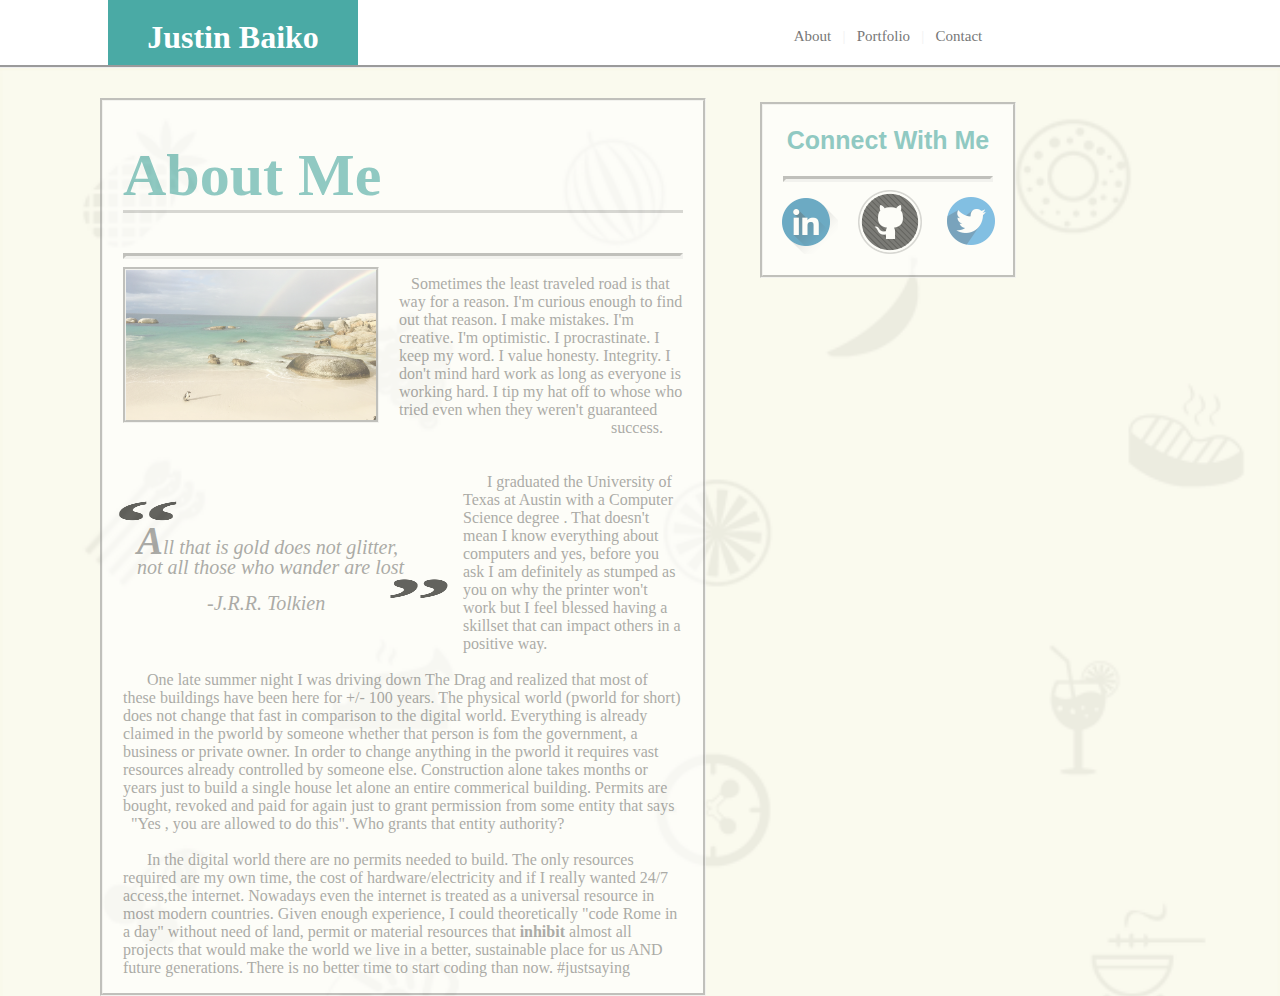
==== commit 1165bf8d: "media queries finished" ====
--- a/index.html
+++ b/index.html
@@ -1,109 +1,103 @@
 <!DOCTYPE html>
 <html>
-<head>
-    
-    
+<head> 
 	<title>Justin Baiko's Portfolio</title>
 	<link rel="stylesheet" href="assets/css/style.css">
+    <meta name="viewport" content="width=device-width, initial-scale=1.0"/>
 </head>
  
 
 <body>
     
-    <div>
     <!--Top Menu Bar -->
-	<section>
-        
+
+        <!-- Header -->
         <header>
-            <div class="header">
+            <div class="header" id="header">
                 <h1>Justin Baiko</h1>
             </div>
 
             
             <!-- Navigation bar.-->
-            <div class="nav">
-                <a class="nav-text" href="index.html">
+            <div class="nav" id="nav-id">
+                <a class="nav-text" href="index.html" id="nav-text">
                     <div title="About" style="display:inline-block">About</div>
                 </a>
                 <span style="color:#f1f1f1">&nbsp;&nbsp;|&nbsp;&nbsp;</span>
-                <a class="nav-text" href="portfolio.html">
+                <a class="nav-text" href="portfolio.html" id="nav-text">
                 <div title="Portfolio" style="display:inline-block">Portfolio</div>
                 </a>
                 <span style="color:#f1f1f1">&nbsp;&nbsp;|&nbsp;&nbsp;</span>
-                <a class="nav-text" href="contact.html">
+                <a class="nav-text" href="contact.html" id="nav-text">
                     <div title="Contact" style="display:inline-block">Contact</div>
                 </a>
             </div>
         </header>
         
-	</section>
 	
-    
-    <!-- Background -->
-    <section>
-        <div class="bg">
+        <!-- Background -->
+        <div class="bg" id="bg-id">
+            
             <!-- Background Left Section -->
-            <div class="bg-section">
-                
+            <div class="bg-section" id="bg-section-id">
+
                 <h1 class="dark-text">
                     About Me
                 </h1>
-                
-                
+
+
                 <hr class="fixed-line">
-                
-                
+
+
                 <img title="penguin at the beach" class="penguin" src="assets/images/penguin.jpg" alt="penguin">
-                
-                
+
+
                     <article>
-                        
+
                         <aside class="pquote">
-			                 <blockquote>
-				            <p style="font-size:20px;">
+                             <blockquote>
+                            <p style="font-size:20px;">
                                 All that is gold does not glitter,<br>not all those who wander are lost <br><br>&nbsp;&nbsp;&nbsp;&nbsp;&nbsp;&nbsp;&nbsp;&nbsp;&nbsp;&nbsp;&nbsp;&nbsp;&nbsp;&nbsp;-J.R.R. Tolkien
                             </p>
-                                
-			                 </blockquote>
-		                  </aside>
-                        
+
+                             </blockquote>
+                          </aside>
+
                         <p style="margin-left: 20px; margin-right: 20px; color:#777777;position:relative;">&nbsp;&nbsp;&nbsp;Sometimes the least traveled road is that way for a reason. I'm curious enough to find out that reason. I make mistakes. I'm creative. I'm optimistic. I procrastinate. I keep my word. I value honesty. Integrity. I don't mind hard work as long as everyone is working hard.  I tip my hat off to whose who tried even when they weren't guaranteed &nbsp;&nbsp;&nbsp;&nbsp;&nbsp;&nbsp;&nbsp;&nbsp;&nbsp;&nbsp;&nbsp;&nbsp;&nbsp;&nbsp;&nbsp;&nbsp;&nbsp;&nbsp;&nbsp;&nbsp;&nbsp;&nbsp;&nbsp;&nbsp;&nbsp;&nbsp;&nbsp;&nbsp;&nbsp;&nbsp;&nbsp;&nbsp;&nbsp;&nbsp;&nbsp;&nbsp;&nbsp;success. <br><br><br>&nbsp;&nbsp;&nbsp;&nbsp;&nbsp;&nbsp;I graduated the University of Texas at Austin with a Computer Science degree . That doesn't mean I know everything about computers and yes, before you ask I am definitely as stumped as you on why the printer won't work but I feel blessed having a skillset that can impact others in a positive way. <br><br> &nbsp;&nbsp;&nbsp;&nbsp;&nbsp;&nbsp;One late summer night I was driving down The Drag and realized that most of these buildings have been here for +/- 100 years. The physical world (pworld for short) does not change that fast in comparison to the digital world. Everything is already claimed in the pworld by someone whether that person is fom the government, a business or private owner. In order to change anything in the pworld it requires vast resources already controlled by someone else. Construction alone takes months or years just to build a single house let alone an entire commerical building. Permits are bought, revoked and paid for again just to grant permission from some entity that says &nbsp;&nbsp;"Yes , you are allowed to do this". Who grants that entity authority? <br><br>&nbsp;&nbsp;&nbsp;&nbsp;&nbsp;&nbsp;In the digital world there are no permits needed to build. The only resources required are my own time, the cost of hardware/electricity and if I really wanted 24/7 access,the internet. Nowadays even the internet is treated as a universal resource in most modern countries. Given enough experience, I could theoretically "code Rome in a day" without need of land, permit or material resources that <strong>inhibit</strong> almost all projects that would make the world we live in a better, sustainable place for us AND future generations. There is no better time to start coding than now. #justsaying </p>
+
+
+                    </article>
+
+
+            </div>
+
         
+            
         
-                    </article>
-                
-                
-            </div>
-            
-            
+    
+        <!-- Connect With Me -->
+
+                <div class="aside" id="aside-id">
+
+                    <h2 class="aside-title" id="aside-title">
+                        Connect With Me
+                    </h2>
+
+                    <hr class="fixed-line">
+
+                    <a href="https://www.linkedin.com/in/justin-baiko-33a14a1b?trk=nav_responsive_tab_profile">
+                        <img title="linkedin" class="aside-pic" src="assets/images/linkedin.png" alt="linkedin">
+                    </a>
+                    <a href="https://www.github.com/yaboybakes">
+                        <img title="github" class="aside-pic" style="margin-left:20px;margin-right:2px" src="assets/images/github.png" alt="github">
+                    </a>
+                    <a href="https://www.twitter.com/higherconcious">
+                        <img title="twitter" style="margin-top: 7px; margin-left: 23px" class="aside-pic" src="assets/images/twitter.png" alt="twitter">
+                    </a>
+
+
+                </div>
         </div>
-    </section>
-    
-    <!-- Connect With Me -->
-    <section>
-            <div class="aside">
-                
-                <h2 class="aside-title">
-                    Connect With Me
-                </h2>
-                
-                <hr class="fixed-line">
-                
-                <a href="https://www.linkedin.com/in/justin-baiko-33a14a1b?trk=nav_responsive_tab_profile">
-                    <img title="linkedin" class="aside-pic" src="assets/images/linkedin.png" alt="linkedin">
-                </a>
-                <a href="https://www.github.com/yaboybakes">
-                    <img title="github" class="aside-pic" style="margin-left:20px;margin-right:2px" src="assets/images/github.png" alt="github">
-                </a>
-                <a href="https://www.twitter.com/higherconcious">
-                    <img title="twitter" style="margin-top: 7px; margin-left: 23px" class="aside-pic" src="assets/images/twitter.png" alt="twitter">
-                </a>
-                
-                
-            </div>
-    </section>
-    </div>
-
 
 </body>
 </html>--- a/assets/css/style.css
+++ b/assets/css/style.css
@@ -1,197 +1,354 @@
+@media screen and (min-width: 1px) and (max-width: 640px) {
+        #header{
+            float: left;
+            background-color: #4aaaa5;
+            color: #ffffff;
+            font-family: 'Georgia', 'Times', 'Times New Roman', serif;
+            width: 640px;
+            position: static;
+            text-align: center;
+            margin-left: -10px;
+            margin-top: -20px;
+        }
+
+        #nav-id{
+            left:-409px;
+            width: 640px;
+            margin-top: -23px;
+            z-index:1;
+            height: 40px;
+            position: relative;
+            border-bottom: solid #C0C0C0;
+            border-top:solid #C0C0C0;
+        }
+        
+        #dark-text{
+            width: 500px;
+        }
+
+        #bg-section-id{
+            max-width: 500px;
+            margin-top: 50px;
+            
+        }
+        #nav-text-size{
+            font-size:30px;
+        }
+
+        #nav-text{
+            margin-top:10px;
+            width:150px;
+            font-size: 17px;
+        }
+            
+        #p-item {
+            float:left;
+            width:90%;
+            padding: 10px;
+            margin-left:20px;
+            z-index: 0;
+            margin-bottom: -50px;
+        }
+
+        #p-item-title {
+              background: #4aaaa5;
+              color: white;
+              padding: 10px;
+              text-align: center;
+              z-index: 12;
+              height: 30px;
+              position: absolute;
+              display: inline;
+              margin-left: -470px;
+              margin-top: 260px;
+              width: 430px;
+              font-size: 30px
+        }
+    
+        #aside-id,#aside-id1,#aside-id2{
+                margin-left: 69px;
+                margin-top: 50px;
+                max-width: 500px;
+        }
+            
+        #aside-title{
+            text-align:left;
+            margin-left:20px;
+
+        }
+        
+        #bg-id{
+            margin-top: 79px;
+        }
+            
+    }
+
+@media screen and (max-width: 768px) {
+            
+            #nav-id{
+                margin-left: 400px;
+            }
+            
+            #bg-section-id{
+                margin-left: 70px;
+            }
+            
+            #aside-id,#aside-id1,#aside-id2{
+                margin-left: 69px;
+                margin-top: 50px;
+                width: 600px;
+                clear: both;
+            }
+            
+            #aside-title{
+                text-align:left;
+                margin-left:20px;
+            }
+        }
+
+@media screen and (min-width: 769px) and (max-width: 1500px) {
+            
+            #bg-section-id{
+                float:left;
+            }
+            
+            #aside-id {   
+                background-color: white;
+                border: groove;
+                opacity: 0.6;
+                width: 250px;
+                height: 170px;
+                margin-top: -894px;
+                margin-left: 760px;
+                position: relative;
+            }
+            
+            #aside-id1 {   
+                background-color: white;
+                border: groove;
+                opacity: 0.6;
+                width: 250px;
+                height: 170px;
+                margin-top: -825px;
+                margin-left: 760px;
+                position: relative;
+            }
+            
+            #aside-id2 {   
+                background-color: white;
+                border: groove;
+                opacity: 0.6;
+                width: 250px;
+                height: 170px;
+                margin-top: -682px;
+                margin-left: 760px;
+                position: relative;
+            }
+            #third{
+                width: 250px;
+                height: 50px;
+                bottom: 20px;
+                z-index: 1;
+                background-color: #4aaaa5;
+                text-align:center;
+                line-height: 50px;
+                color:white;
+                position: relative;
+                float:left;
+            }
+        }
+
+
 .header{
-			float: left;
-			background-color: #4aaaa5;
-			color: #ffffff;
-			font-family: 'Georgia', Times, Times New Roman, serif;
-			width: 250px;
-			position: relative;
-			text-align: center;
-			left: 100px;
-            margin-top: -10px;
-            
-		}
-        
-		div.nav{
-			float: left;
-			background-color: #ffffff;
-			color: #cccccc;
-			font-family: 'Georgia', Times, Times New Roman, serif;
-			position: fixed;
-			text-align: center;
-			font-size: 15px;
-			width: 300px;
-			margin-top: 20px;
-            margin-left: 730px;
-		}
-        
-		div.bg {
-			position: absolute;
-			margin-top: 57px;
-			left: 0px;
-			width: 100%;
-			height: auto;
-			background-image: url("/assets/images/restaurant_icons.png");
-    		border-top-style: groove; 
-    		-webkit-background-size: cover;
-    		-moz-background-size: cover;
-    		-o-background-size: cover;
-    		background-size: cover;
-		}
-        
-		.bg-section {
-			background-color: white;
-			border: groove;
-			width: 600px;
-			height: auto;
-			margin-top: 30px;
-            margin-left: 100px;
-            opacity: 0.6;
-            
-		}
-        
-        .dark-text {
-            margin-left: 20px;
-            font-size: 60px;
-            color: #4aaaa5;
-            opacity: 1;
-        }
-        
-        .fixed-line {
-            margin-left: 20px;
-            margin-right: 20px;
-            margin-top: 1px;
-            border: inset;
-            color: gainsboro;
-        }
-        
-        .penguin {
-            height: 150px;
-            width: 250px;
-            margin-left: 20px;
-            float: left;
-            border: groove;
-            margin-right: 20px;
-        }
-        
-        .aside {
-            background-color: white;
-            border: groove;
-            float: left;
-            opacity: 0.6;
-            width: 250px;
-            height: 170px;
-            margin-top: 90px;
-            margin-left: 760px;
-            position: fixed;
-        }
-          
-        .nav-text:link, .nav-text:visited {
-            background-color: white;
-            color: #777777;
-            padding: 5px px;
-            text-align: center;
-            text-decoration: none;
-            display: inline-block;
-        }
-
-
-        .nav-text:hover, .nav-text:active {
-            background-color: #4aaaa5;
-            color: white;
-            border-radius: 30%;
-        }
-        
-        
-        .aside-title {
-            font-family: 'Arial', 'Helvetica Neue', Helvetica, sans-serif;
-            font-size:25px;
-            text-align: center;
-            color: #4aaaa5;
-        }
-        
-        .aside-pic {
-            margin-left: 11px;
-            float:left;
-        }
-        
-        .pquote {
-			float: left;
-			width: 300px;
-			background: url(/assets/images/quote.png) top left no-repeat;
-            background-size: 370px 120px; 
-            background-position: 2px 20px;
-			color: #777777;
-			font-size: 26px;
-			line-height: 0.9;
-			font-style: italic;
-			padding: 30px;
-            margin-top: 50px;
-		}
-        
-		blockquote {
-			margin: 4px;
-		}
-        
-		.pquote p:first-letter {
-			font-size: 39px;
-			font-weight: bold;
-		}
-
-        .mytext {
-            width: 300px;
-        }
-        
-        .submit-button {
-            width: 100px;
-            height: 40px;
-            background-color: #4aaaa5;
-            color: white;
-            font-size: 20px;
-        }
-
-        .bg pictures{
-            float:left;
-            position:relative;
-            z-index:1;
-        }
-
-        .pictures-right{
-            float: right;
-            position:relative;
-            margin-right: 40px;
-        }
-
-        .title-wrap{
-            width: 250px;
-            height: 50px;
-            position: absolute;
-            margin-left: 40px;
-            bottom: 15px;
-            z-index: 1;
-            background-color: #4aaaa5;
-        }
-
-        .title-wrap h1{
-            color:#ffffff;
-            margin: 12px 12px;
-            text-align: center;
-            z-index:2;
-        }
-
-        .title-wrap-right{
-            width: 250px;
-            height: 50px;
-            position: absolute;
-            bottom: 15px;
-            z-index: 1;
-            margin-left:20px;
-            background-color: #4aaaa5;
-        }
-
-        .title-wrap-right h1{
-            color:#ffffff;
-            margin: 12px 12px;
-            text-align: center;
-        }
-        
-
+    float: left;
+    background-color: #4aaaa5;
+    color: #ffffff;
+    font-family: 'Georgia', 'Times', 'Times New Roman', serif;
+    width: 250px;
+    position: relative;
+    text-align: center;
+    left: 100px;
+    margin-top: -10px;
+
+}
+
+div.nav{
+    float: left;
+    background-color: #ffffff;
+    color: #cccccc;
+    font-family: 'Georgia', 'Times', 'Times New Roman', serif;
+    position: fixed;
+    text-align: center;
+    font-size: 15px;
+    width: 300px;
+    margin-top: 20px;
+    margin-left: 730px;
+}
+
+.bg {
+    position: absolute;
+    margin-top: 57px;
+    left: 0px;
+    width: 100%;
+    height: auto;
+    background-image: url("/assets/images/restaurant_icons.png");
+    border-top-style: groove; 
+    -webkit-background-size: cover;
+    -moz-background-size: cover;
+    -o-background-size: cover;
+    background-size: cover;
+}
+
+.bg-section {
+    background-color: white;
+    border: groove;
+    width: 600px;
+    height: auto;
+    margin-top: 30px;
+    margin-left: 100px;
+    opacity: 0.6;
+    overflow:hidden;
+}
+
+.dark-text {
+    margin-left: 20px;
+    font-size: 60px;
+    color: #4aaaa5;
+    opacity: 1;
+    border-bottom: solid #C0C0C0;
+    width: 560px;
+}
+
+.fixed-line {
+    margin-left: 20px;
+    margin-right: 20px;
+    margin-top: 1px;
+    border: inset;
+    color: gainsboro;
+}
+
+.penguin {
+    height: 150px;
+    width: 250px;
+    margin-left: 20px;
+    float: left;
+    border: groove;
+    margin-right: 20px;
+}
+
+.aside {
+    background-color: white;
+    border: groove;
+    float: left;
+    opacity: 0.6;
+    width: 250px;
+    height: 170px;
+    margin-top: 90px;
+    margin-left: 760px;
+    position: relative;
+}
+
+.nav-text:link, .nav-text:visited {
+    background-color: white;
+    color: #777777;
+    padding: 5px px;
+    text-align: center;
+    text-decoration: none;
+    display: inline-block;
+}
+
+
+.nav-text:hover, .nav-text:active {
+    background-color: #4aaaa5;
+    color: white;
+    border-radius: 30%;
+}
+
+
+.aside-title {
+    font-family: 'Arial', 'Helvetica Neue', 'Helvetica', sans-serif;
+    font-size:25px;
+    text-align: center;
+    color: #4aaaa5;
+}
+
+.aside-pic {
+    margin-left: 11px;
+    float:left;
+}
+
+.pquote {
+    float: left;
+    width: 300px;
+    background: url(/assets/images/quote.png) top left no-repeat;
+    background-size: 370px 120px; 
+    background-position: 2px 20px;
+    color: #777777;
+    font-size: 26px;
+    line-height: 0.9;
+    font-style: italic;
+    padding: 30px;
+    margin-top: 50px;
+}
+
+blockquote {
+    margin: 4px;
+}
+
+.pquote p:first-letter {
+    font-size: 39px;
+    font-weight: bold;
+}
+
+.mytext {
+    width: 300px;
+}
+
+.submit-button {
+    width: 100px;
+    height: 40px;
+    background-color: #4aaaa5;
+    color: white;
+    font-size: 20px;
+}
+
+input {
+    width: 95%;
+}
+
+textarea {
+    width:95%;
+}
+
+.portfolio-item {
+    float:left;
+    width:45%;
+    padding: 10px;
+    margin-left:10px;
+    z-index: 0;
+    margin-bottom: -50px;
+}
+
+.portfolio-item:nth-child(odd) {
+    margin-left: -1px;
+}
+
+.portfolio-item img {
+    max-width:100%;;
+    margin: auto 20px 50px auto;
+    float:left;
+}
+
+.portfolio-title {
+    background: #4aaaa5;
+    color: white;
+    padding: 10px;
+    text-align: center;
+    z-index: 12;
+    height: 20px;
+    position: absolute;
+    display: inline;
+    margin-left: -290px;
+    margin-top: 140px;
+    width: 250px;
+}
